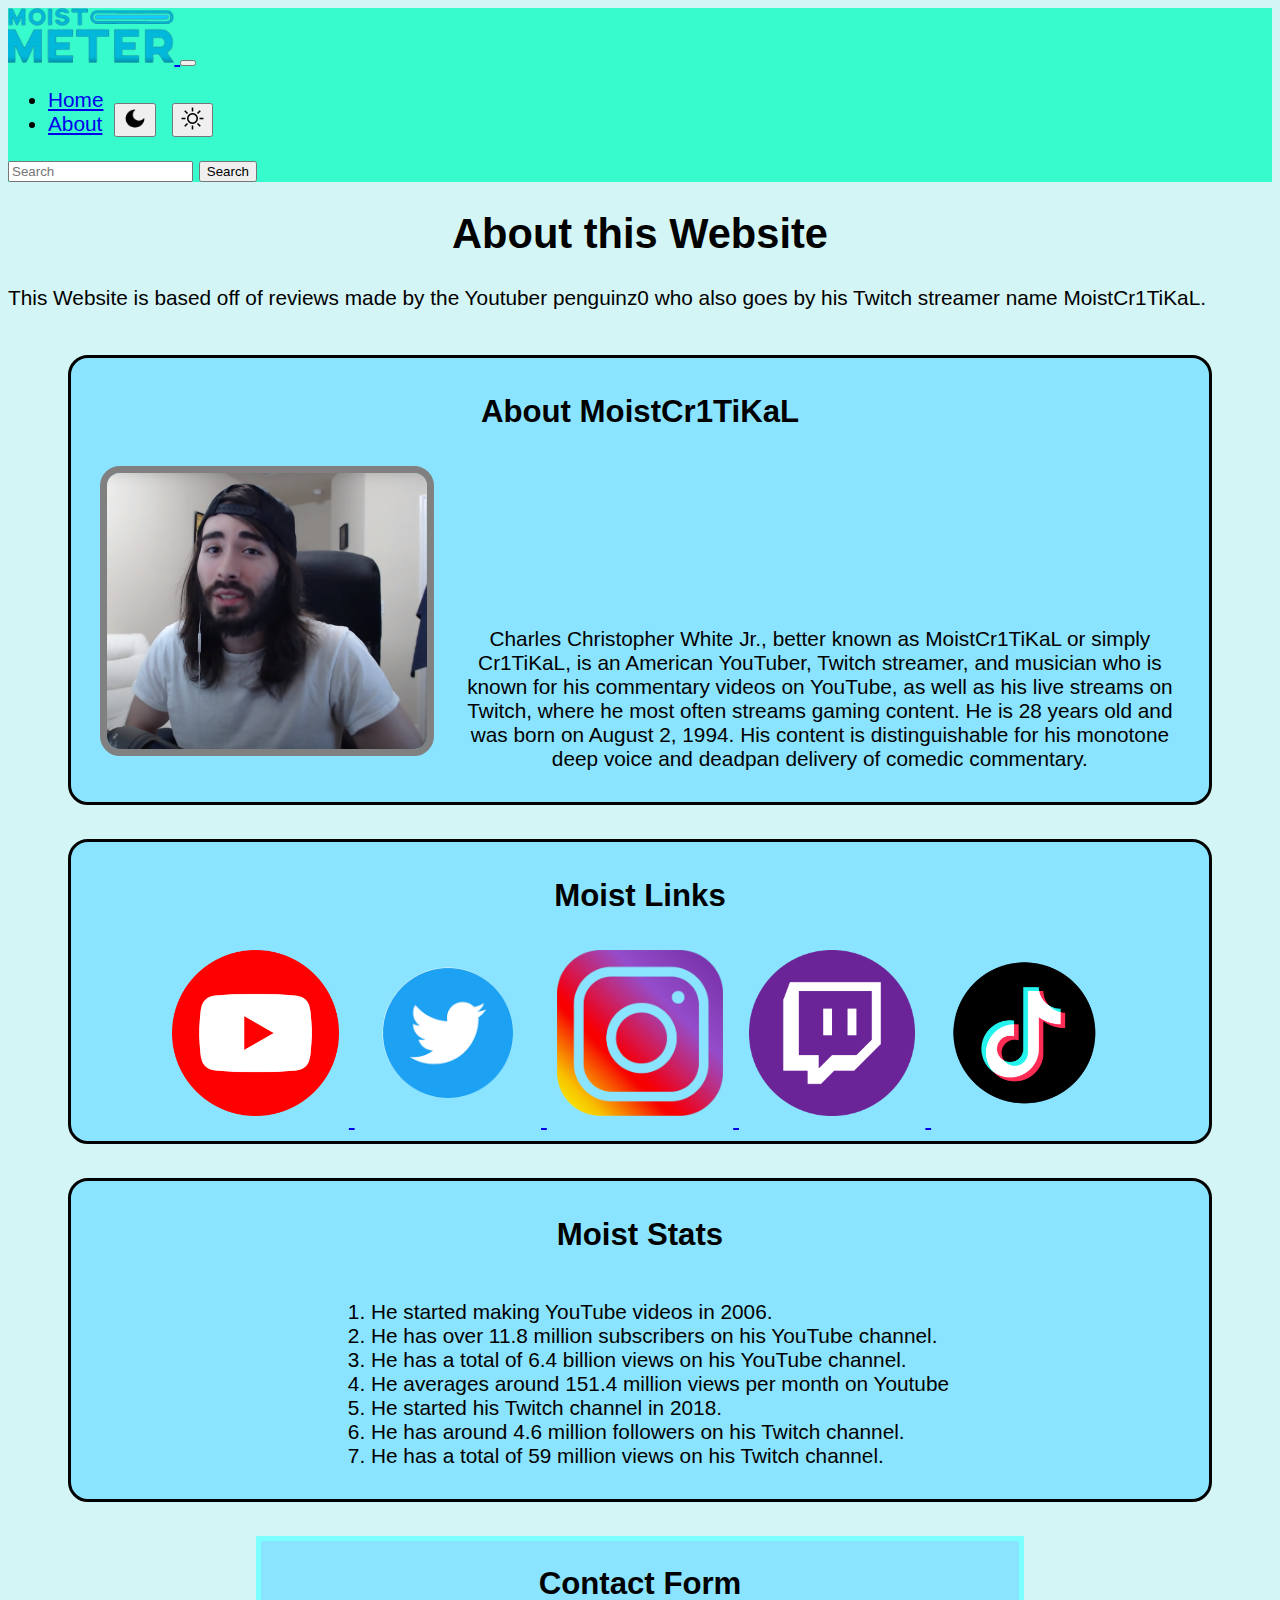
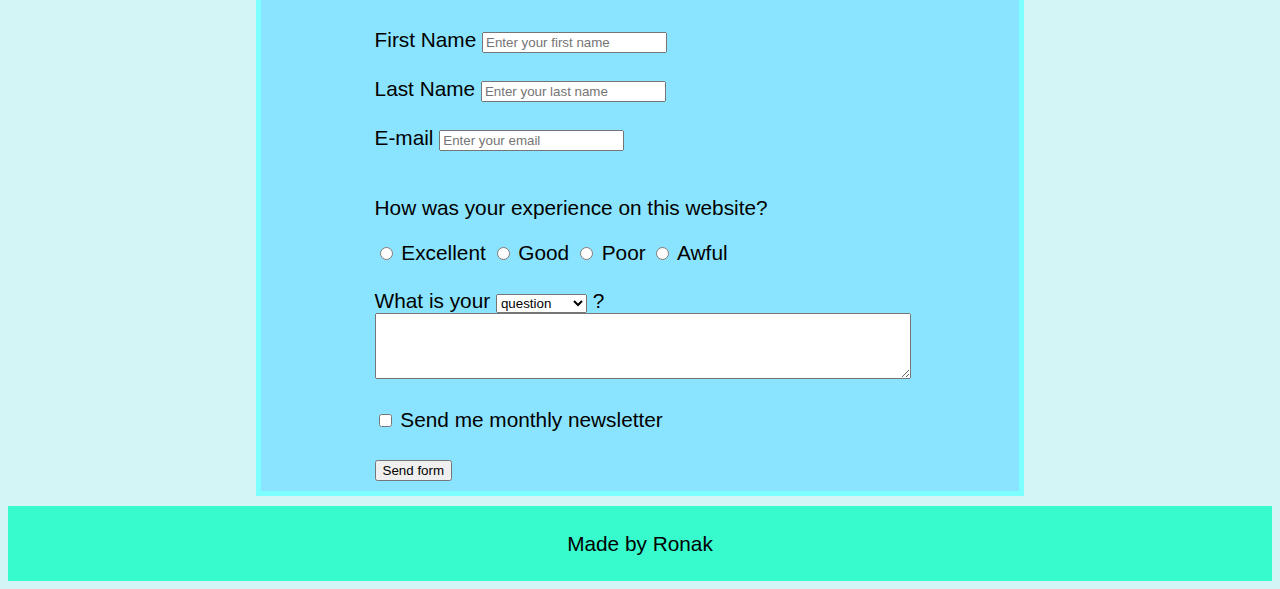
==== About.html @ 1c5b2ed6 "Add files via upload" ====
<!DOCTYPE html>
<html lang="en">

<head>
    <meta charset="UTF-8">
    <meta http-equiv="X-UA-Compatible" content="IE=edge">
    <meta name="viewport" content="width=device-width, initial-scale=1.0">
    <title>Moist-Meter</title>
    <link href="https://cdn.jsdelivr.net/npm/bootstrap@5.2.3/dist/css/bootstrap.min.css" rel="stylesheet"
        integrity="sha384-rbsA2VBKQhggwzxH7pPCaAqO46MgnOM80zW1RWuH61DGLwZJEdK2Kadq2F9CUG65" crossorigin="anonymous">
    <link rel="icon" type="image/x-icon" href="images/favicon.ico">
    <link rel="stylesheet" href="css/style.css">
    <script defer src="scripts/main.js"></script>
</head>

<body>
    <header>
        <nav id="nav" class="navbar navbar-expand-lg">
            <div class="container-fluid">
                <a class="navbar-brand" href="index.html">
                    <img id="Moist" src="images/MoistMeter.png" alt="Moist-Meter">
                </a>
                <button class="navbar-toggler" type="button" data-bs-toggle="collapse"
                    data-bs-target="#navbarSupportedContent" aria-controls="navbarSupportedContent"
                    aria-expanded="false" aria-label="Toggle navigation">
                    <span class="navbar-toggler-icon"></span>
                </button>

                <div class="collapse navbar-collapse" id="navbarSupportedContent">
                    <ul class="navbar-nav me-auto mb-2 mb-lg-0">
                        <li class="nav-item">
                            <a class="nav-link active" aria-current="page" href="index.html">Home</a>
                        </li>
                        <li class="nav-item">
                            <a class="nav-link active" href="About.html">About</a>
                        </li>
                    </ul>

                    <button class="Celestial" onclick="darkMode()">
                        <img src="images/DarkMode.png" alt="Dark Mode">
                    </button>

                    <button class="Celestial" onclick="lightMode()">
                        <img src="images/LightMode.png" alt="Light Mode">
                    </button>

                    <form class="d-flex" role="search" method="post" name="Search" onsubmit="return search();">
                        <input class="form-control me-2" name="searchinput" type="search" placeholder="Search"
                            aria-label="Search" list="defaultURLs">
                        <datalist id="defaultURLs">
                            <option value="Sonic"></option>
                            <option value="Cyberpunk"></option>
                            <option value="BlackAdam"></option>
                            <option value="About"></option>
                        </datalist>
                        <button class="btn btn-outline-success" type="submit">Search</button>
                    </form>
                </div>
            </div>
        </nav>
    </header>

    <h1>About this Website</h1>
    <p>This Website is based off of reviews made by the Youtuber penguinz0 who also goes by his Twitch streamer name
        MoistCr1TiKaL.</p>

    <br>

    <div class="para" id="charliedesc">
        <h2>About MoistCr1TiKaL</h2>
        <img src="images/Charlie.jpg" alt="Charles Christopher White Jr">
        <p>Charles Christopher White Jr., better known as MoistCr1TiKaL or simply Cr1TiKaL, is an American YouTuber,
            Twitch streamer, and musician who is known for his commentary videos on YouTube, as well as his live streams
            on Twitch, where he most often streams gaming content. He is 28 years old and was born on August 2, 1994.
            His content is distinguishable for his monotone deep voice and deadpan delivery of comedic commentary.</p>
    </div>

    <br>

    <div class="para" id="moistlinks">
        <h2>Moist Links</h2>
        <a href="https://www.youtube.com/@penguinz0/featured">
            <img src="images/YouTube.png" alt="Youtube">
        </a>
        <a href="https://twitter.com/MoistCr1TiKaL">
            <img src="images/twitter.png" alt="twitter">
        </a>
        <a href="https://www.instagram.com/bigmoistcr1tikal/?hl=en">
            <img src="images/Instagram.png" alt="Instagram">
        </a>
        <a href="https://www.twitch.tv/moistcr1tikal">
            <img src="images/twitch.png" alt="Twitch">
        </a>
        <a href="https://www.tiktok.com/@hugecharles">
            <img src="images/tiktok.png" alt="Tiktok">
        </a>
    </div>

    <br>

    <div class="para">
        <h2>Moist Stats</h2>
        <ol>
            <li>He started making YouTube videos in 2006.</li>
            <li>He has over 11.8 million subscribers on his YouTube channel.</li>
            <li>He has a total of 6.4 billion views on his YouTube channel.</li>
            <li>He averages around 151.4 million views per month on Youtube</li>
            <li>He started his Twitch channel in 2018.</li>
            <li>He has around 4.6 million followers on his Twitch channel.</li>
            <li>He has a total of 59 million views on his Twitch channel.</li>
        </ol>
    </div>

    <br>

    <section id="Contact">
        <h2>Contact Form</h2>
        <form action="server-script-url" method="post" onsubmit="return false">
            <label for="firstname">First Name</label>
            <input type="text" placeholder="Enter your first name" id="firstName" />
            <br><br>
            <label for="lastname">Last Name</label>
            <input type="text" placeholder="Enter your last name" id="lastName" />
            <br><br>
            <label for="email">E-mail</label>
            <input type="email" placeholder="Enter your email" id="email" />
            <br><br>
            <p>How was your experience on this website?</p>
            <input type="radio" name="feel" id="excellent">
            <label for="excellent">Excellent</label>
            <input type="radio" name="feel" id="good">
            <label for="good">Good</label>
            <input type="radio" name="feel" id="poor">
            <label for="poor">Poor</label>
            <input type="radio" name="feel" id="awful">
            <label for="awful">Awful</label>
            <br><br>
            <span>
                What is your
                <select id="options" name="options">
                    <option value="question">question</option>
                    <option value="complaint">complaint</option>
                    <option value="compliment">compliment</option>
                </select>
                ?
            </span>
            <br>
            <textarea id="question" rows="4"></textarea>
            <br><br>
            <input type="checkbox" id="update">
            <label for="update">Send me monthly newsletter</label>
            <br><br>
            <button onclick="sendContact();">Send form</button>
        </form>
    </section>

    <footer id="foot">
        <p>Made by Ronak</p>
    </footer>

    <script src="https://cdn.jsdelivr.net/npm/bootstrap@5.2.3/dist/js/bootstrap.bundle.min.js"
        integrity="sha384-kenU1KFdBIe4zVF0s0G1M5b4hcpxyD9F7jL+jjXkk+Q2h455rYXK/7HAuoJl+0I4"
        crossorigin="anonymous"></script>

</body>

</html>
---- css/style.css ----
body {
    background-color: rgb(211, 245, 245);
    color: black;
    font-size: 1.3rem;
    font-family: 'Franklin Gothic Medium', 'Arial Narrow', Arial, sans-serif;
}

@media only screen and (max-width:600px) {
    body{
        font-size: 0.65rem;
    }
}

footer {
    background-color: #37fbcd;
    text-align: center;
    padding: 5px;
    color: black;
}

h1 {
    text-align: center;
    position: relative;
}

h2 {
    text-align: center;
    position: relative;
}

.SelectImage {
    width: 21vw;
    height: 20vw;
    border-width: 5px;
    border-color: rgb(123, 255, 255);
    border-style: solid;
    box-sizing: border-box;
    border-radius: 10px;
    text-align: center;
    display: inline-block;
    position: relative;
    margin: 5vw;
}

.imgClick {
    height: 100%;
    width: 100%;
}

#Moist {
    width: 13vw;
    display: inline-block;
}

.SelectImage:hover {
    transform: scale(1.15);
    transition-duration: 1s;
}

.dark-mode {
    background-color: rgb(44, 10, 10);
    color: white;
}

.light-mode {
    background-color: rgb(211, 245, 245);
    color: black;
}

.navbar {
    background-color: #37fbcd;
    width: 100%;
}

.Celestial {
    margin: 5px;
}

.Celestial img {
    width: 2vw;
}

.game {
    width: 50vw;
}

#next {
    z-index: 3;
    position: absolute;
    top: 50vh;
    left: 50vw;
}

#higher {
    z-index: 3;
    position: absolute;
    top: 47vh;
    left: 50vw;
}

#lower {
    z-index: 3;
    position: absolute;
    top: 53vh;
    left: 50vw;
}

#vid {
    border-width: 5px;
    border-color: rgb(123, 255, 255);
    border-style: double;
    position: relative;
    width: 80vw;
    height: 45vw;
    display: block;
    margin-left: auto;
    margin-right: auto;
}

.grid {
    display: grid;
    grid-template-columns: auto auto auto;
    background-color: purple;
    padding: 5px;
    grid-column-gap: 20px;
    grid-row-gap: 20px;
}

.Rating {
    font-size: 120px;
    font-family: 'Franklin Gothic Medium', 'Arial Narrow', Arial, sans-serif;
    color: blue;
}

table, td {
    /*border: solid 3px black;*/
    text-align: center;
    border-collapse: collapse;
}

table {
    width: 80vw;
    margin-left: 9vw;
}

.left {
    float: right;
}

.right {
    text-align: center;
}

#poster {
    width: 21vw;
    height: 23vw;
    border-width: 5px;
    border-color: rgb(123, 255, 255);
    border-style: solid;
    border-radius: 20px;
    display: inline-block;
    position: relative;
}

.para {
    width: 90%;
    margin: auto;
    border: 3px black solid;
    border-radius: 20px;
    margin-bottom: 10px;
    padding-bottom: 10px;
    padding-top: 10px;
    text-align: center;
    background-color: #8be4ff;
}

#Contact {
    width: 60%;
    margin: auto;
    border: 5px rgb(123, 255, 255) solid;
    background-color: #8be4ff;
    margin-bottom: 10px;
}

#Contact form {
    width: 70%;
    margin: auto;
    margin-bottom: 10px;
}

#Contact form textarea{
    width: 100%;
}

ul, ol {
    display: inline-block;
    text-align: left;
}

#charliedesc p {
    display: inline-block;
    width: 65%;
}

#charliedesc img {
    margin: 10px;
    display: inline-block;
    background-color: gray;
    border-style: solid;
    border-color: grey;
    border-width: 7px;
    border-radius: 20px;
    width: 25vw;  
    display: inline-block;
}

#moistlinks img{
    display: inline-block;
    width: 13vw;
    margin: 10px;
}

#list{
    font-size: 0.8em;
}
 
.media{
   display: list-item;    
}

#moistmeter {
    width: 25vw;
    transform: rotate(270deg);
    position:relative;
    top: 170px;
}

meter::-webkit-meter-optimum-value {
    background: rgb(0, 216, 219);
}
meter::-moz-meter-bar { /* Firefox Pseudo Class */
    background: rgb(0, 216, 219);
}
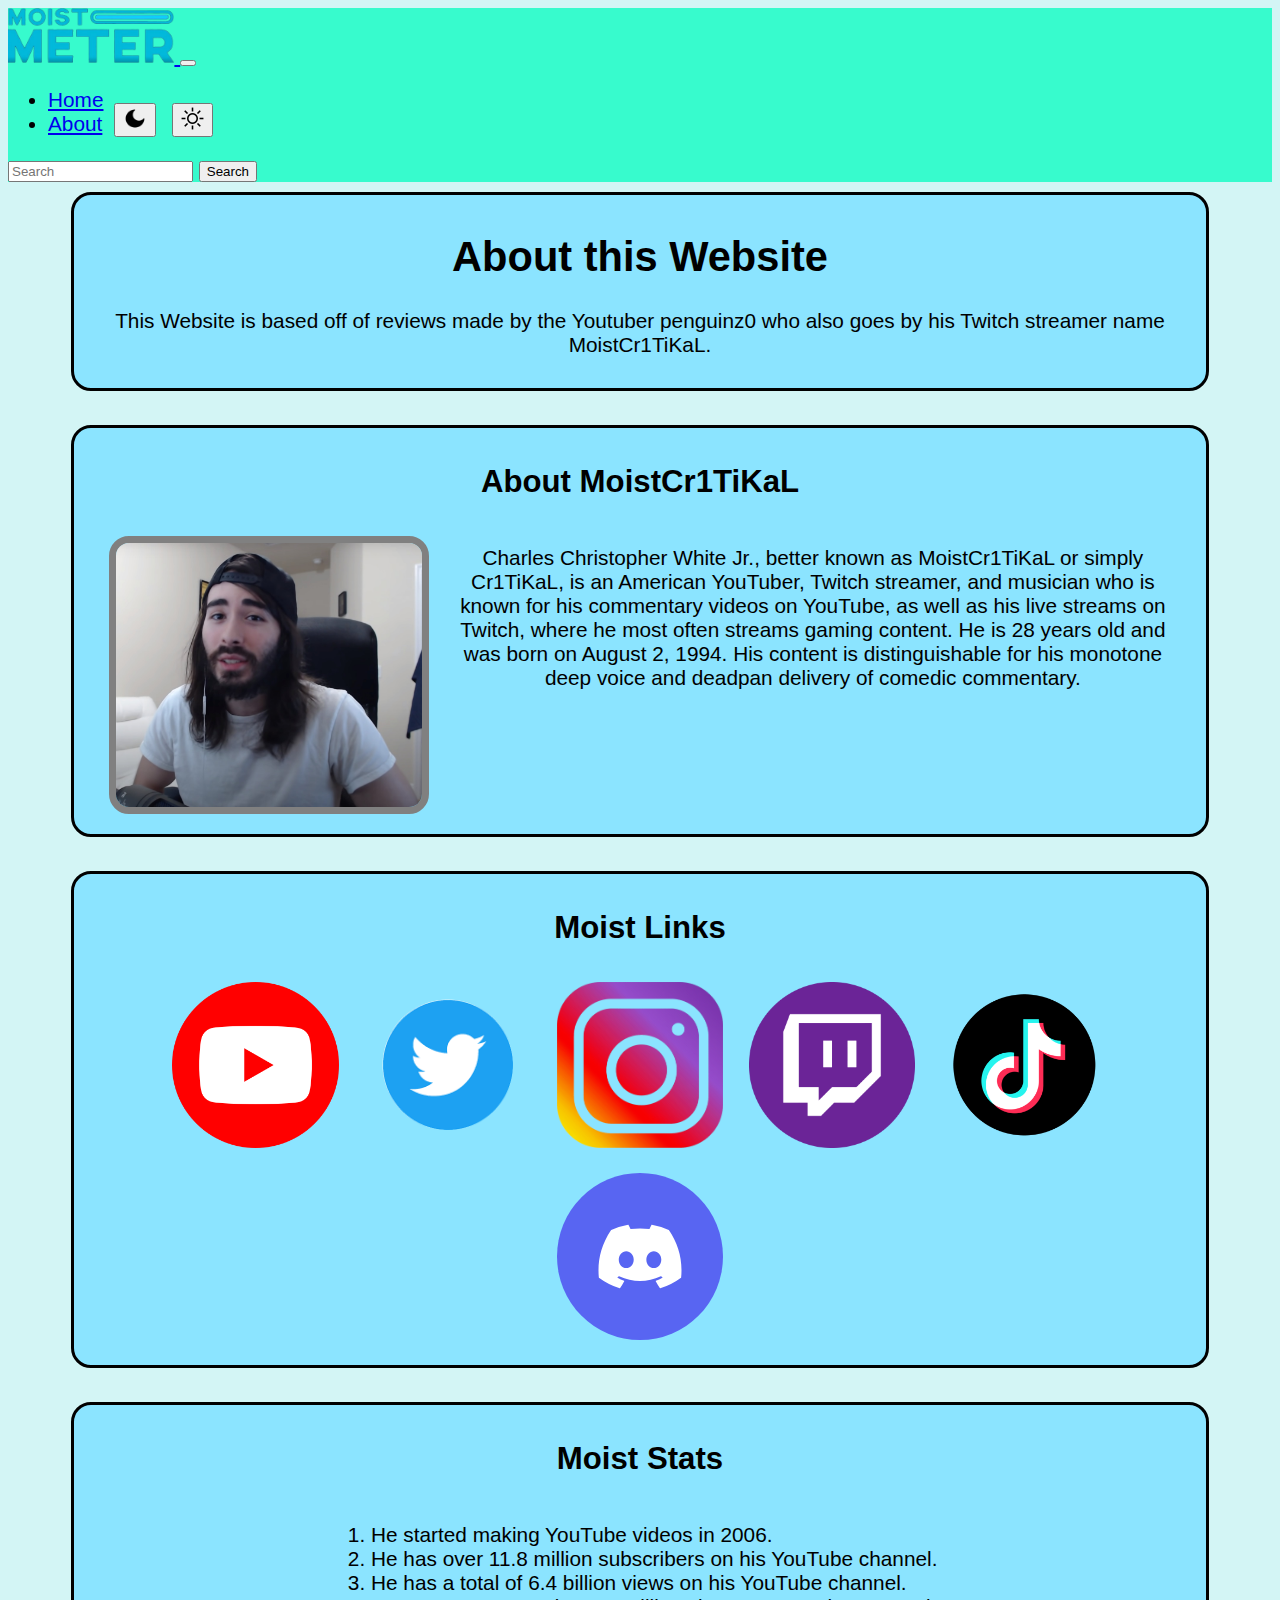
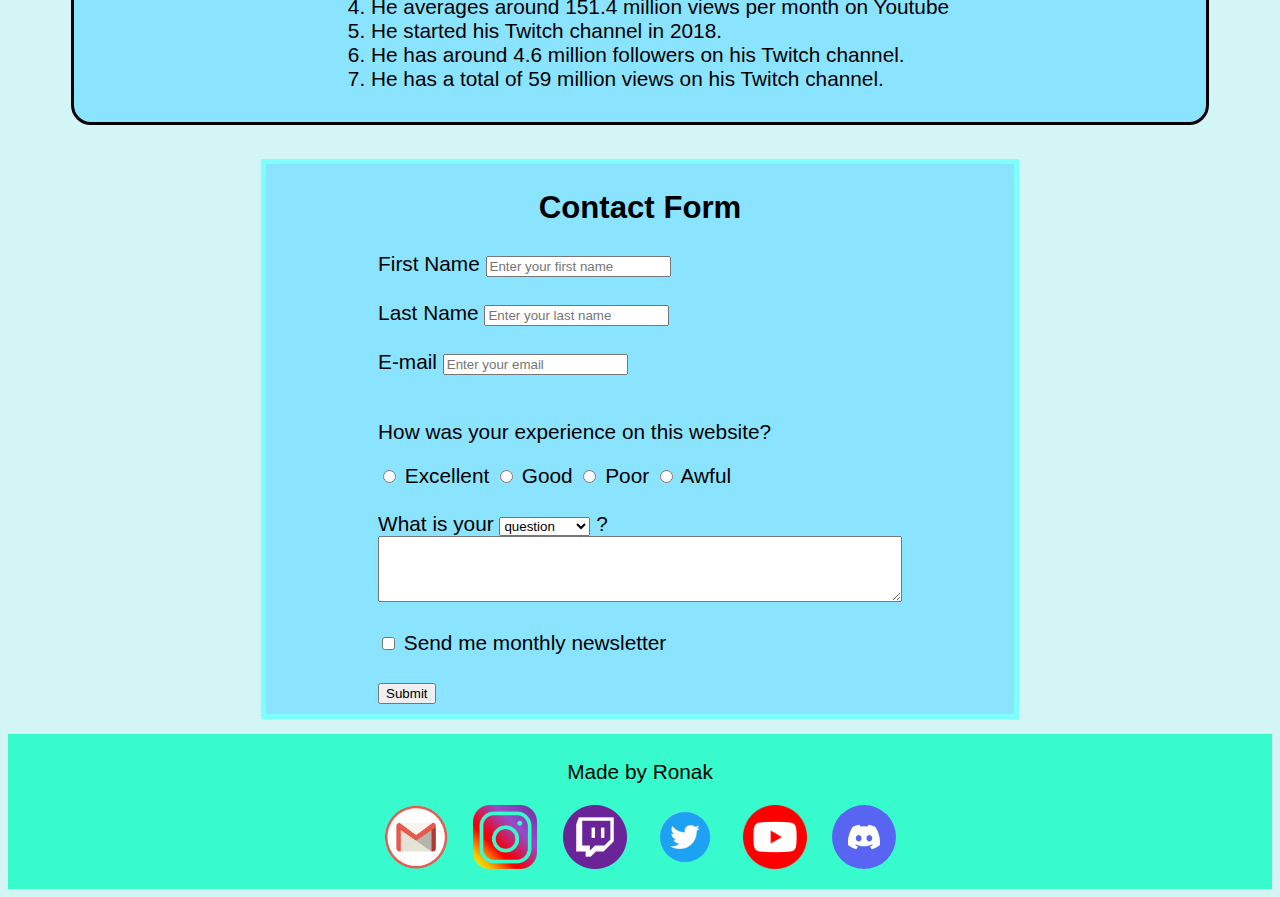
==== commit ddf60856: "Add files via upload" ====
--- a/About.html
+++ b/About.html
@@ -1,3 +1,7 @@
+<!--
+Student name and number: Ronak Pathak, C22309236
+-->
+
 <!DOCTYPE html>
 <html lang="en">
 
@@ -60,9 +64,11 @@
         </nav>
     </header>
 
-    <h1>About this Website</h1>
-    <p>This Website is based off of reviews made by the Youtuber penguinz0 who also goes by his Twitch streamer name
-        MoistCr1TiKaL.</p>
+    <div class="para">
+        <h1>About this Website</h1>
+        <p>This Website is based off of reviews made by the Youtuber penguinz0 who also goes by his Twitch streamer name
+            MoistCr1TiKaL.</p>
+    </div>
 
     <br>
 
@@ -79,21 +85,12 @@
 
     <div class="para" id="moistlinks">
         <h2>Moist Links</h2>
-        <a href="https://www.youtube.com/@penguinz0/featured">
-            <img src="images/YouTube.png" alt="Youtube">
-        </a>
-        <a href="https://twitter.com/MoistCr1TiKaL">
-            <img src="images/twitter.png" alt="twitter">
-        </a>
-        <a href="https://www.instagram.com/bigmoistcr1tikal/?hl=en">
-            <img src="images/Instagram.png" alt="Instagram">
-        </a>
-        <a href="https://www.twitch.tv/moistcr1tikal">
-            <img src="images/twitch.png" alt="Twitch">
-        </a>
-        <a href="https://www.tiktok.com/@hugecharles">
-            <img src="images/tiktok.png" alt="Tiktok">
-        </a>
+        <a href="https://www.youtube.com/@penguinz0/featured"><img src="images/YouTube.png" alt="Youtube"></a>
+        <a href="https://twitter.com/MoistCr1TiKaL"><img src="images/twitter.png" alt="twitter"></a>
+        <a href="https://www.instagram.com/bigmoistcr1tikal/?hl=en"><img src="images/Instagram.png" alt="Instagram"></a>
+        <a href="https://www.twitch.tv/moistcr1tikal"><img src="images/twitch.png" alt="Twitch"></a>
+        <a href="https://www.tiktok.com/@hugecharles"><img src="images/tiktok.png" alt="Tiktok"></a>
+        <a href="https://discord.com/invite/charlie"><img src="images/discord-v2.svg" alt="discord"></a>
     </div>
 
     <br>
@@ -115,15 +112,15 @@
 
     <section id="Contact">
         <h2>Contact Form</h2>
-        <form action="server-script-url" method="post" onsubmit="return false">
+        <form action="server-script-url" name="myForm" onsubmit="return validateForm()" method="post">
             <label for="firstname">First Name</label>
-            <input type="text" placeholder="Enter your first name" id="firstName" />
+            <input type="text" name="fname" placeholder="Enter your first name" id="firstName"/>
             <br><br>
             <label for="lastname">Last Name</label>
-            <input type="text" placeholder="Enter your last name" id="lastName" />
+            <input type="text" name="lname" placeholder="Enter your last name" id="lastName"/>
             <br><br>
             <label for="email">E-mail</label>
-            <input type="email" placeholder="Enter your email" id="email" />
+            <input type="email" name="email" placeholder="Enter your email" id="email"/>
             <br><br>
             <p>How was your experience on this website?</p>
             <input type="radio" name="feel" id="excellent">
@@ -150,12 +147,18 @@
             <input type="checkbox" id="update">
             <label for="update">Send me monthly newsletter</label>
             <br><br>
-            <button onclick="sendContact();">Send form</button>
+            <input type="submit" value="Submit">
         </form>
     </section>
 
     <footer id="foot">
         <p>Made by Ronak</p>
+        <a href="#"><img src="images/gmail.png" alt="Gmail"></a>
+        <a href="#"><img src="images/Instagram.png" alt="Instagram"></a>
+        <a href="#"><img src="images/twitch.png" alt="Twitch"></a>
+        <a href="#"><img src="images/twitter.png" alt="Twitter"></a>
+        <a href="#"><img src="images/YouTube.png" alt="Youtube"></a>
+        <a href="#"><img src="images/discord-v2.svg" alt="discord"></a>
     </footer>
 
     <script src="https://cdn.jsdelivr.net/npm/bootstrap@5.2.3/dist/js/bootstrap.bundle.min.js"
--- a/css/style.css
+++ b/css/style.css
@@ -5,17 +5,64 @@
     font-family: 'Franklin Gothic Medium', 'Arial Narrow', Arial, sans-serif;
 }
 
+* {
+    box-sizing: border-box;
+}
+
 @media only screen and (max-width:600px) {
-    body{
-        font-size: 0.65rem;
-    }
-}
+    body {
+        font-size: 0.7rem;
+    }
+
+    h1 {
+        font-size: 1.5rem;
+    }
+
+    h2 {
+        font-size: 1.3rem;
+    }
+
+    h3 {
+        font-size: 1rem;
+    }
+
+    .mainimg {
+        grid-template-columns: auto auto;
+        width: 95%;
+        margin: auto;
+    }
+
+    .hidden-mobile {
+        display: none;
+    }
+}
+
+@media only screen and (min-width:601px) {
+    .mainimg {
+        grid-template-columns: auto auto auto;
+    }
+}
+
 
 footer {
     background-color: #37fbcd;
     text-align: center;
     padding: 5px;
     color: black;
+    margin-top: 15px;
+}
+
+footer a img {
+    width: 5vw;
+    margin-left: 10px;
+    margin-right: 10px;
+    margin-bottom: 10px;
+    display: inline-block;
+}
+
+footer a img:hover {
+    transform: scale(0.95);
+    transition-duration: 0.5s;
 }
 
 h1 {
@@ -28,18 +75,32 @@
     position: relative;
 }
 
+h3 {
+    text-align: center;
+    position: relative;
+    margin: auto;
+}
+
+.mainimg {
+    display: grid;
+    justify-content: center;
+}
+
 .SelectImage {
-    width: 21vw;
-    height: 20vw;
+    display: inline-block;
+    width: 23vw;
+    height: 23vw;
     border-width: 5px;
     border-color: rgb(123, 255, 255);
     border-style: solid;
     box-sizing: border-box;
     border-radius: 10px;
     text-align: center;
-    display: inline-block;
-    position: relative;
-    margin: 5vw;
+    position: relative;
+    margin-top: 1vw;
+    margin-bottom: 5vw;
+    margin-left: 5vw;
+    margin-right: 5vw;
 }
 
 .imgClick {
@@ -53,7 +114,7 @@
 }
 
 .SelectImage:hover {
-    transform: scale(1.15);
+    transform: scale(1.1);
     transition-duration: 1s;
 }
 
@@ -70,6 +131,11 @@
 .navbar {
     background-color: #37fbcd;
     width: 100%;
+    margin-bottom: 10px;
+}
+
+.nav-link:hover {
+    background-color: rgba(0,0,0,0.2);
 }
 
 .Celestial {
@@ -78,6 +144,11 @@
 
 .Celestial img {
     width: 2vw;
+}
+
+.Celestial img:hover {
+    transform: scale(0.9);
+    transition-duration: 0.5s;
 }
 
 .game {
@@ -126,10 +197,67 @@
     grid-row-gap: 20px;
 }
 
+#moistmeter {
+    width: 100%;
+    max-height: fit-content;
+    position: absolute;
+    margin: auto;
+}
+
+.ratebox {
+    width: 40vw;
+    height: 22.5vw;
+    background-color: deepskyblue;
+    border: 5px #37fbcd solid;
+    border-radius: 15px;
+    display: inline-block;
+    position: relative;
+    margin-left: 5vw;
+}
+
+.ratebox img {
+    width: 100%;
+    height: 100%;
+    border-radius: 15px;
+    position: absolute;
+    z-index: 2;
+    animation-name: fadeOut;
+    -webkit-animation: fadeOut 2s;
+    -moz-animation: fadeOut 2s;
+    -o-animation: fadeOut 2s;
+    -ms-animation: fadeOut 2s;
+    animation-fill-mode: forwards;
+}
+
+@keyframes fadeOut {
+    from {opacity: 1}
+    to {opacity: 0}
+}
+@-webkit-keyframes fadeOut {
+    from {opacity: 1}
+    to {opacity: 0}
+}
+@-moz-keyframes fadeOut {
+    from {opacity: 1}
+    to {opacity: 0}
+}
+@-o-keyframes fadeOut {
+    from {opacity: 1}
+    to {opacity: 0}
+}
+@-ms-keyframes fadeOut {
+    from {opacity: 1}
+    to {opacity: 0}
+}
+
 .Rating {
-    font-size: 120px;
+    font-size: 8vw;
     font-family: 'Franklin Gothic Medium', 'Arial Narrow', Arial, sans-serif;
     color: blue;
+    display: flex;
+    justify-content: center;
+    vertical-align: middle;
+    margin: auto;
 }
 
 table, td {
@@ -160,6 +288,8 @@
     border-radius: 20px;
     display: inline-block;
     position: relative;
+    vertical-align: top;
+    margin-left: 16vw;
 }
 
 .para {
@@ -210,14 +340,19 @@
     border-color: grey;
     border-width: 7px;
     border-radius: 20px;
-    width: 25vw;  
-    display: inline-block;
-}
-
-#moistlinks img{
+    width: 25vw;
+    vertical-align: top;
+}
+
+#moistlinks img {
     display: inline-block;
     width: 13vw;
     margin: 10px;
+}
+
+#moistlinks img:hover {
+    transform: scale(0.95);
+    transition-duration: 0.5s;
 }
 
 #list{
@@ -228,16 +363,89 @@
    display: list-item;    
 }
 
-#moistmeter {
-    width: 25vw;
-    transform: rotate(270deg);
-    position:relative;
-    top: 170px;
-}
-
 meter::-webkit-meter-optimum-value {
     background: rgb(0, 216, 219);
 }
 meter::-moz-meter-bar { /* Firefox Pseudo Class */
     background: rgb(0, 216, 219);
+}
+
+.slideshow-container {
+    width: 90%;
+    margin: auto;
+    max-width: 1000px;
+    max-height: 571px;
+    position: relative;
+    margin: auto;
+    border-radius: 7px;
+}
+
+.mySlides img {
+    max-height: 563px;
+}
+
+.mySlides {
+  display: none;
+}
+
+.prev, .next {
+  cursor: pointer;
+  position: absolute;
+  top: 50%;
+  width: auto;
+  margin-top: -22px;
+  padding: 16px;
+  color: white;
+  font-weight: bold;
+  font-size: 18px;
+  transition: 0.6s ease;
+  border-radius: 0 3px 3px 0;
+  user-select: none;
+}
+
+/* Position the "next button" to the right */
+.next {
+  right: 0;
+  border-radius: 3px 0 0 3px;
+}
+
+/* On hover, add a black background color with a little bit see-through */
+.prev:hover, .next:hover {
+  background-color: rgba(0,0,0,0.8);
+}
+
+/* Number text (1/3 etc) */
+.numbertext {
+  color: #f2f2f2;
+  font-size: 12px;
+  padding: 8px 12px;
+  position: absolute;
+  top: 0;
+}
+
+/* The dots/bullets/indicators */
+.dot {
+  cursor: pointer;
+  height: 15px;
+  width: 15px;
+  margin: 0 2px;
+  background-color: #bbb;
+  border-radius: 50%;
+  display: inline-block;
+  transition: background-color 0.6s ease;
+}
+
+.actives, .dot:hover {
+  background-color: #717171;
+}
+
+/* Fading animation */
+.fades {
+  animation-name: fade;
+  animation-duration: 1.5s;
+}
+
+@keyframes fade {
+  from {opacity: .4}
+  to {opacity: 1}
 }